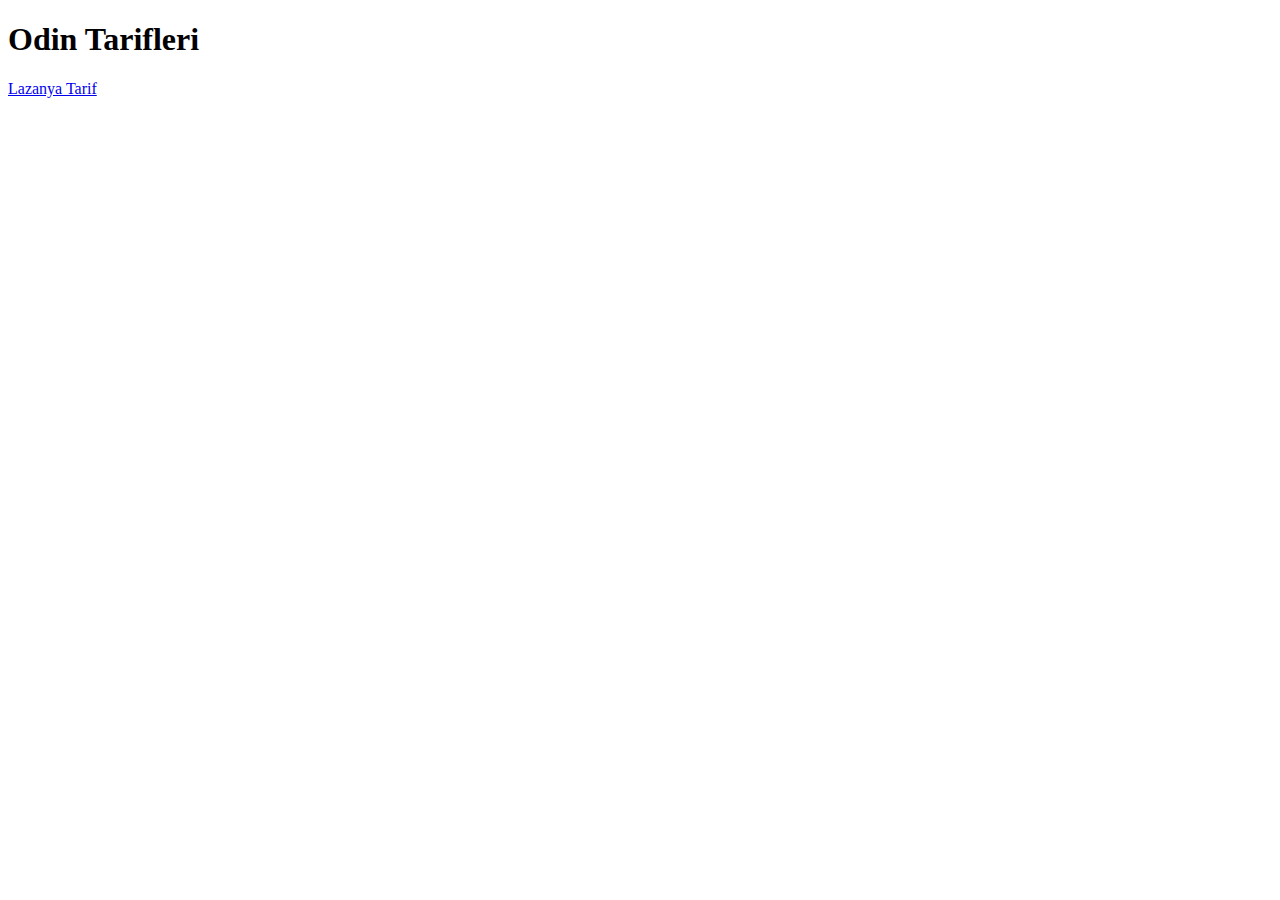
==== index.html @ 8892a727 "Add index.html" ====
<!DOCTYPE html>
<html lang="en">
<head>
    <meta charset="UTF-8">
    <meta http-equiv="X-UA-Compatible" content="IE=edge">
    <meta name="viewport" content="width=device-width, initial-scale=1.0">
    <title>Yemek Tarifleri</title>
</head>
<body>
    <h1>Odin Tarifleri</h1>
    <a href="/recipes/lazanya.html">Lazanya Tarif</a>
</body>
</html>
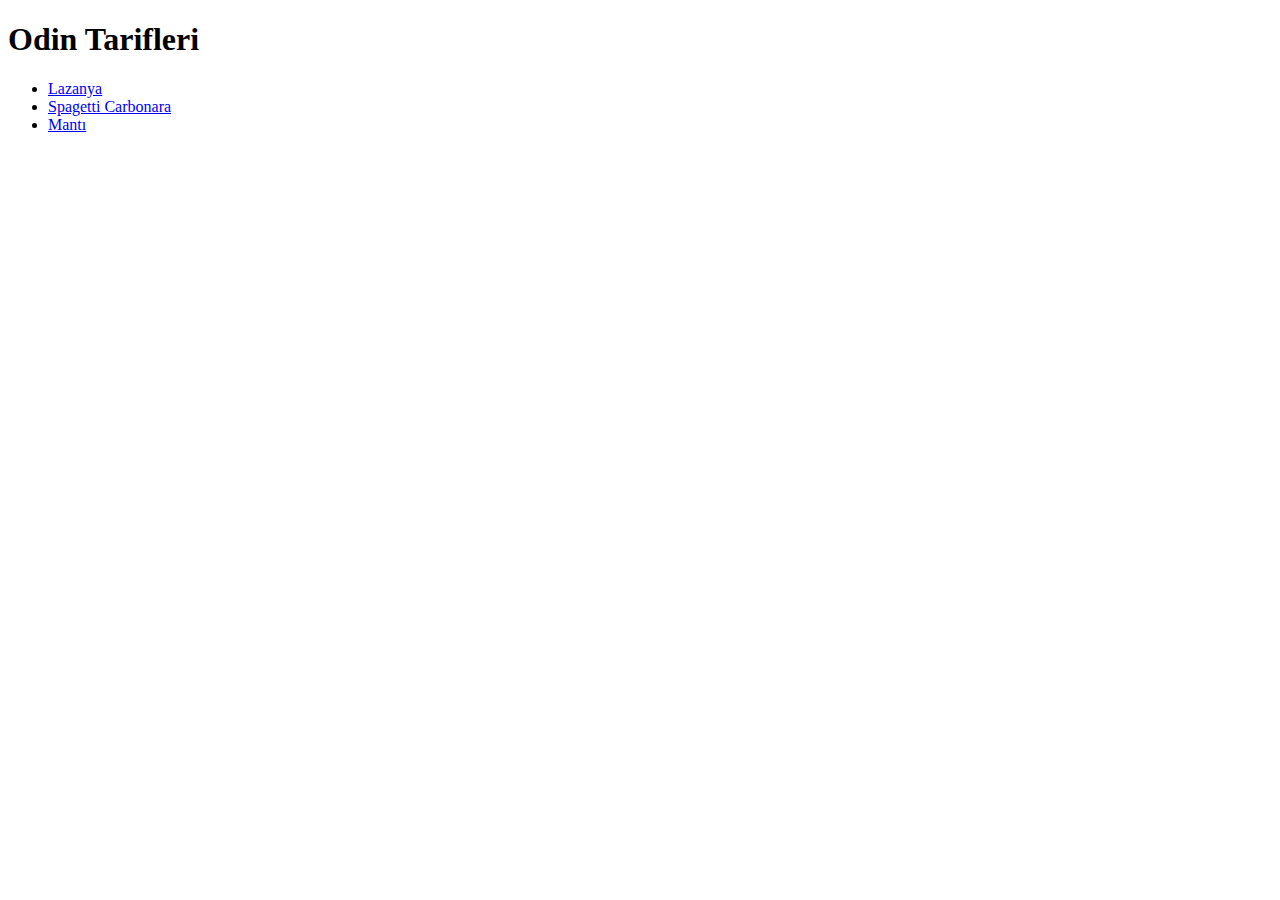
==== commit 215a96df: "Add images/lazanyaGorsel.jpg" ====
--- a/index.html
+++ b/index.html
@@ -8,6 +8,11 @@
 </head>
 <body>
     <h1>Odin Tarifleri</h1>
-    <a href="/recipes/lazanya.html">Lazanya Tarif</a>
+    <ul>
+        <li><a href="/recipes/lazanya.html">Lazanya</a></li>
+        <li><a href="/recipes/spagettiCarbonara.html">Spagetti Carbonara</a></li>
+        <li><a href="/recipes/manti.html">Mantı</a></li>
+    </ul>
+    
 </body>
 </html>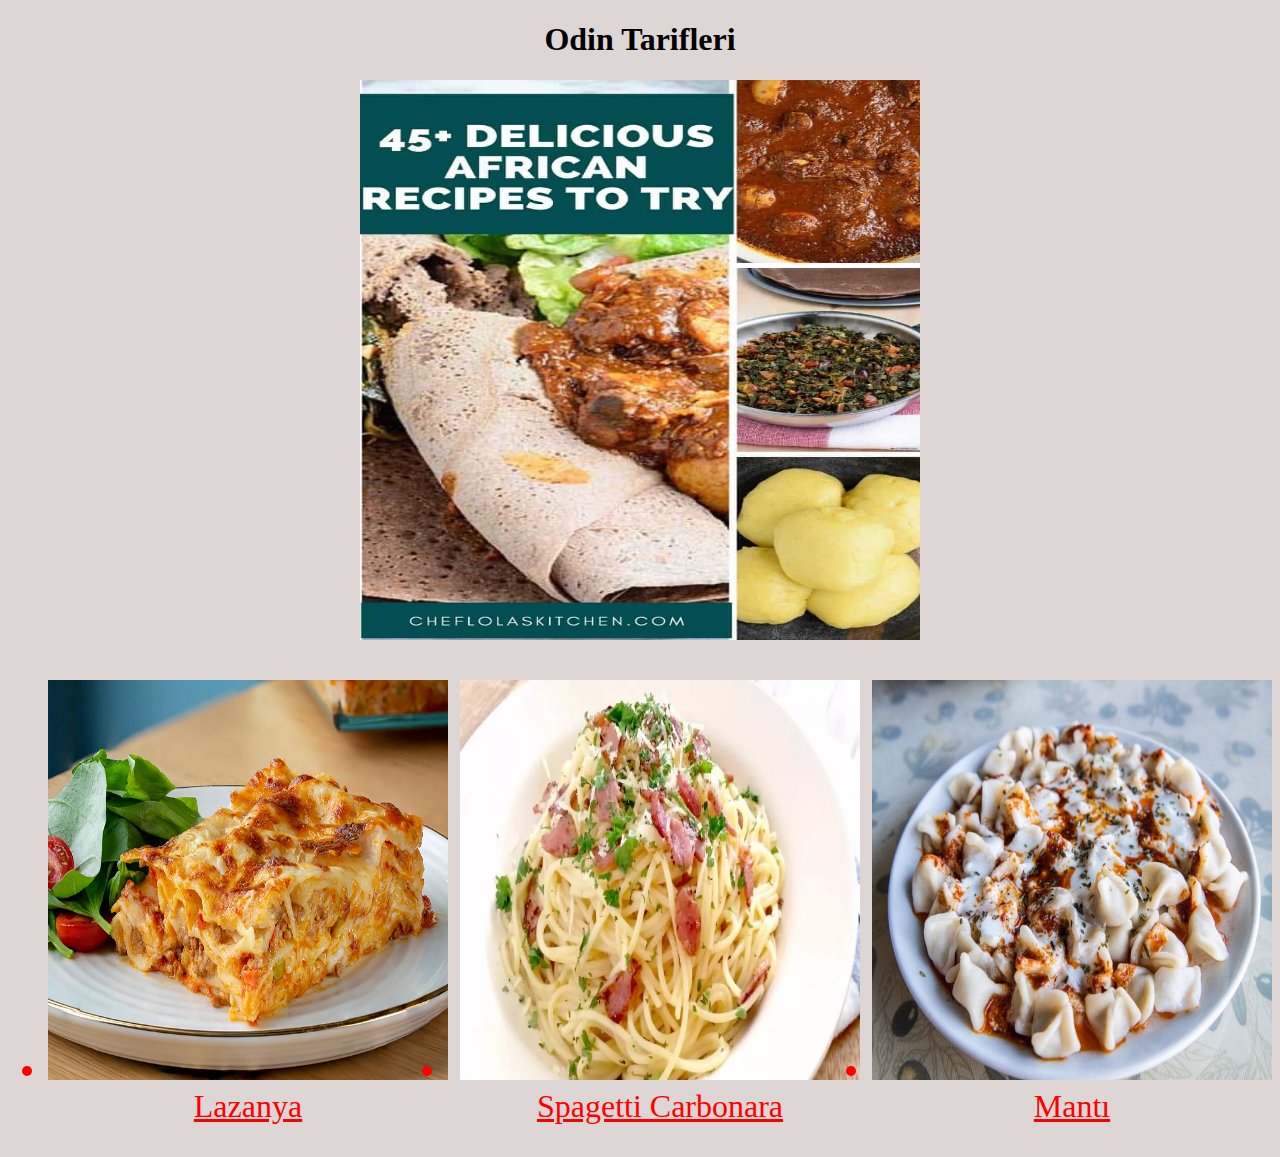
==== commit 3484d228: "Add index.html" ====
--- a/index.html
+++ b/index.html
@@ -4,15 +4,20 @@
     <meta charset="UTF-8">
     <meta http-equiv="X-UA-Compatible" content="IE=edge">
     <meta name="viewport" content="width=device-width, initial-scale=1.0">
+    <link rel="stylesheet" href="styles.css">
     <title>Yemek Tarifleri</title>
 </head>
 <body>
     <h1>Odin Tarifleri</h1>
-    <ul>
-        <li><a href="/recipes/lazanya.html">Lazanya</a></li>
-        <li><a href="/recipes/spagettiCarbonara.html">Spagetti Carbonara</a></li>
-        <li><a href="/recipes/manti.html">Mantı</a></li>
-    </ul>
+    <div class="foods">
+        <img src="/images/tarif-ana-sayfa.jpg" alt="">
+        <ul>
+            <li><a href="./recipes/lazanya.html"><img src="/images/lazanyaGorsel.jpg" alt=""> Lazanya</a></li>
+            <li><a href="./recipes/spagettiCarbonara.html"><img src="/images/spagetti_carbonara.jpg" alt=""> Spagetti Carbonara</a></li>
+            <li><a href="./recipes/manti.html"><img src="/images/manti.jpg" alt=""> Mantı</a></li>
+        </ul>
+    </div>
+    
     
 </body>
 </html>--- a/styles.css
+++ b/styles.css
@@ -0,0 +1,36 @@
+*{
+    font-family: 'Times New Roman', Times, serif;
+    background-color: #ded5d5;
+}
+
+html{
+    min-height: 100vh;
+}
+
+h1{
+    position: relative;
+    text-align: center;
+}
+div{
+    
+    text-align: center;
+    display: block;
+    font-size: 32px;
+}
+div img{
+    height: 35rem;
+    width: 35rem;    
+}
+div ul{
+    display: flex;
+}
+div ul li{
+    color:red
+}
+div ul li a{
+    color: red;
+}
+div ul li img{
+    height: 25rem;
+    width: 25rem;
+}